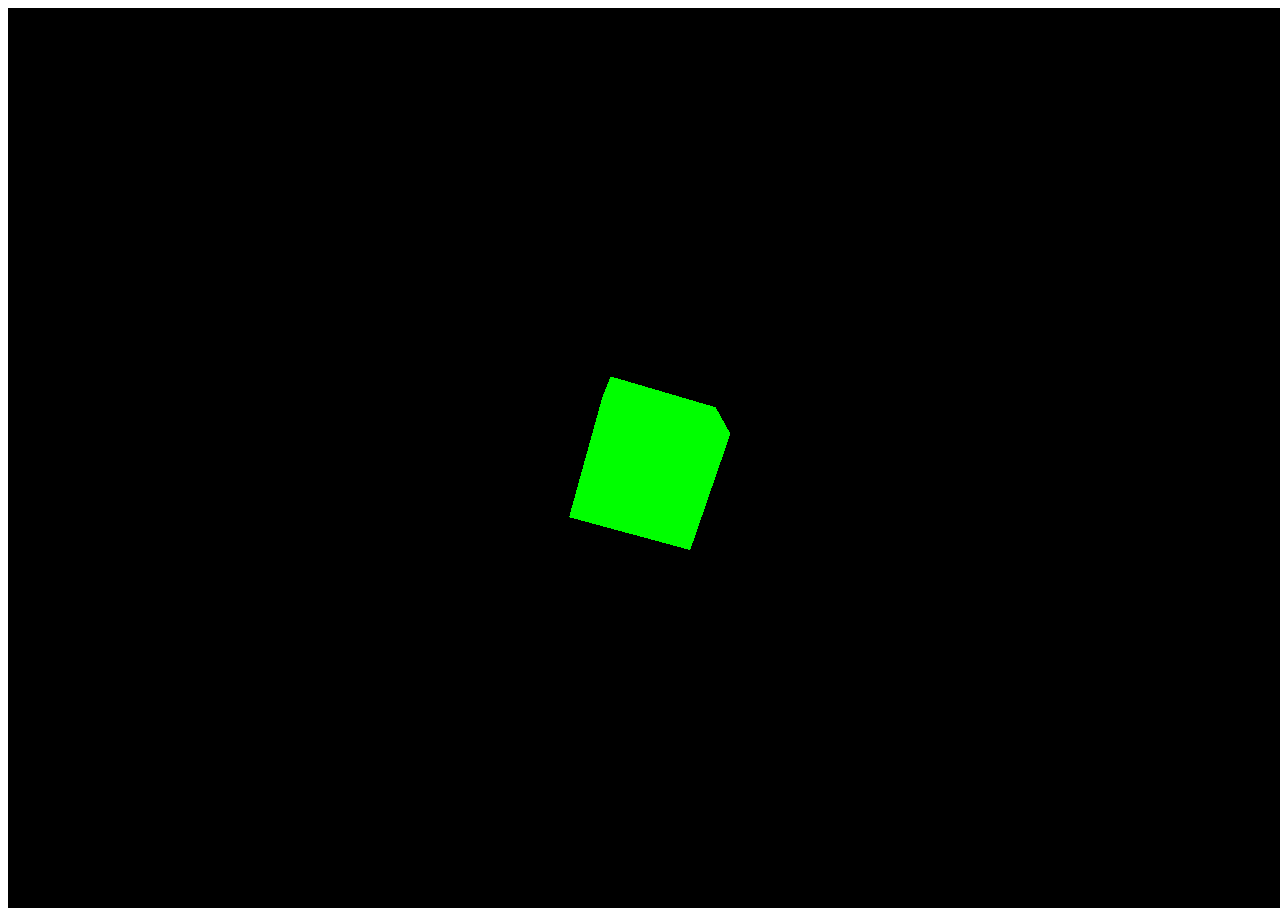
==== src/index.html @ 70dae1bb "Initial commit" ====
<html>
  <head>
    <style type="text/css" media="screen">
      canvas { width: 100%; height: 100%; }
    </style>

    <script src="jquery-2.1.1.js" type="text/javascript"></script>
    <script src="threejs/build/three.js" type="text/javascript"></script>
    <script src="main.js" type="text/javascript"></script>
  </head>

  <body>
  </body>
</html>
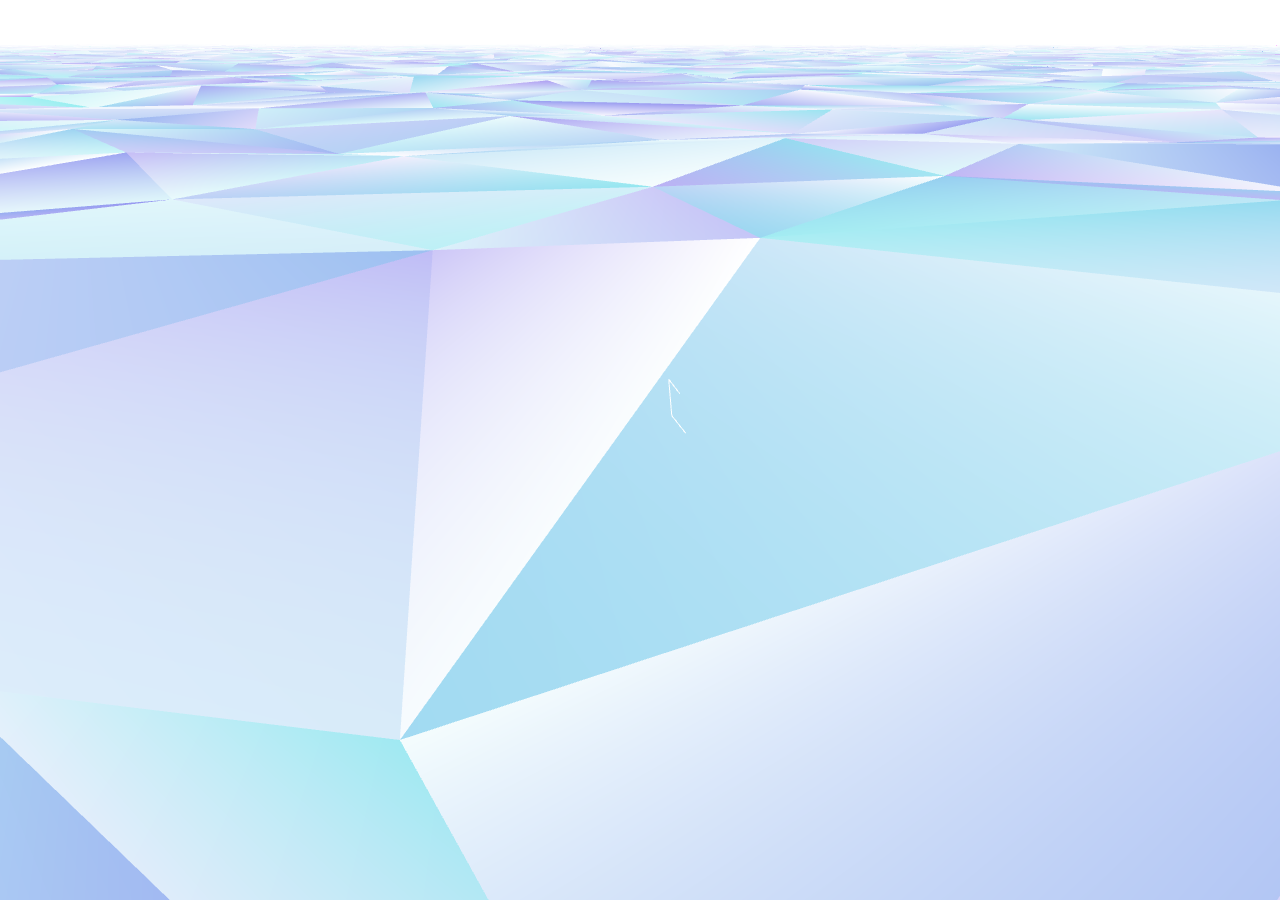
==== commit 2f8f3597: "Experimenting with a cube and a plane" ====
--- a/src/index.html
+++ b/src/index.html
@@ -1,14 +1,25 @@
 <html>
   <head>
     <style type="text/css" media="screen">
-      canvas { width: 100%; height: 100%; }
+      canvas {
+        position: absolute;
+        top: 0;
+        left: 0;
+        width: 100%;
+        height: 100%;
+      }
     </style>
 
     <script src="jquery-2.1.1.js" type="text/javascript"></script>
+
     <script src="threejs/build/three.js" type="text/javascript"></script>
+    <script src="threejs/examples/js/controls/PointerLockControls.js" type="text/javascript"></script>
+
     <script src="main.js" type="text/javascript"></script>
   </head>
 
   <body>
+    <canvas>
+    </canvas>
   </body>
 </html>
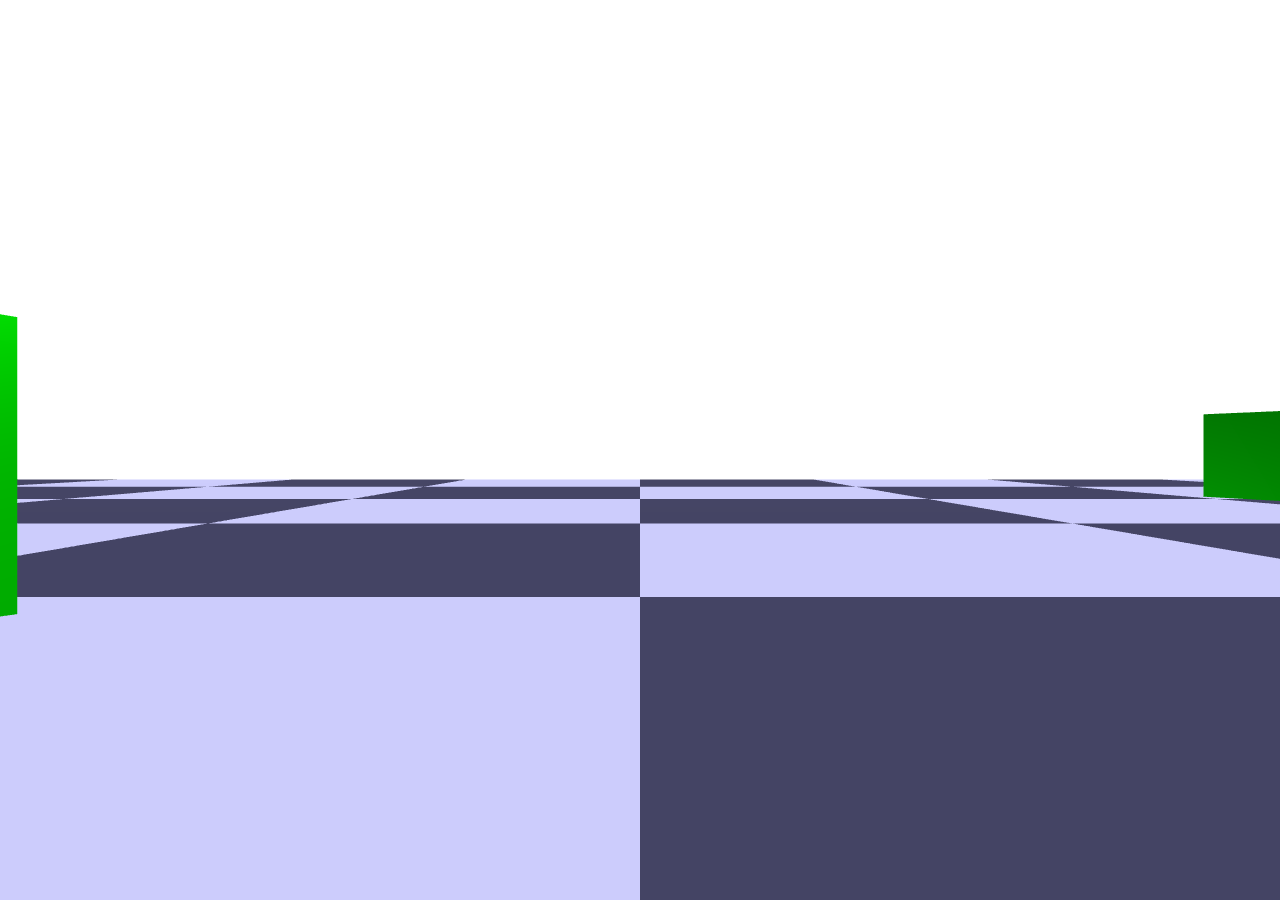
==== commit 0d67317f: "Looking around with the camera" ====
--- a/src/index.html
+++ b/src/index.html
@@ -15,6 +15,7 @@
     <script src="threejs/build/three.js" type="text/javascript"></script>
     <script src="threejs/examples/js/controls/PointerLockControls.js" type="text/javascript"></script>
 
+    <script src="jquery.pointerlock.js" type="text/javascript"></script>
     <script src="main.js" type="text/javascript"></script>
   </head>
 
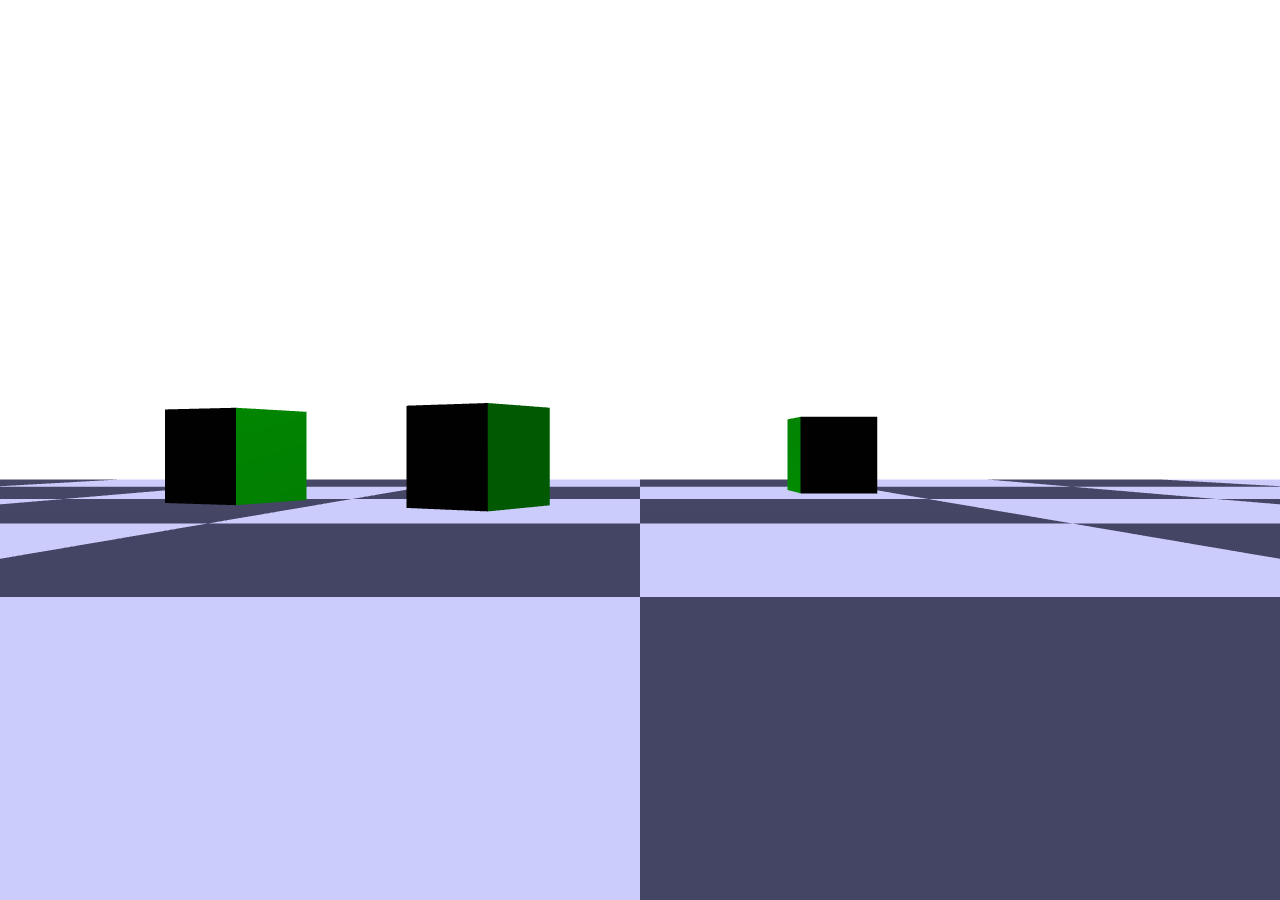
==== commit d0c9ec51: "WASD movement" ====
--- a/src/index.html
+++ b/src/index.html
@@ -16,6 +16,8 @@
     <script src="threejs/examples/js/controls/PointerLockControls.js" type="text/javascript"></script>
 
     <script src="jquery.pointerlock.js" type="text/javascript"></script>
+
+    <script src="controls.js" type="text/javascript"></script>
     <script src="main.js" type="text/javascript"></script>
   </head>
 
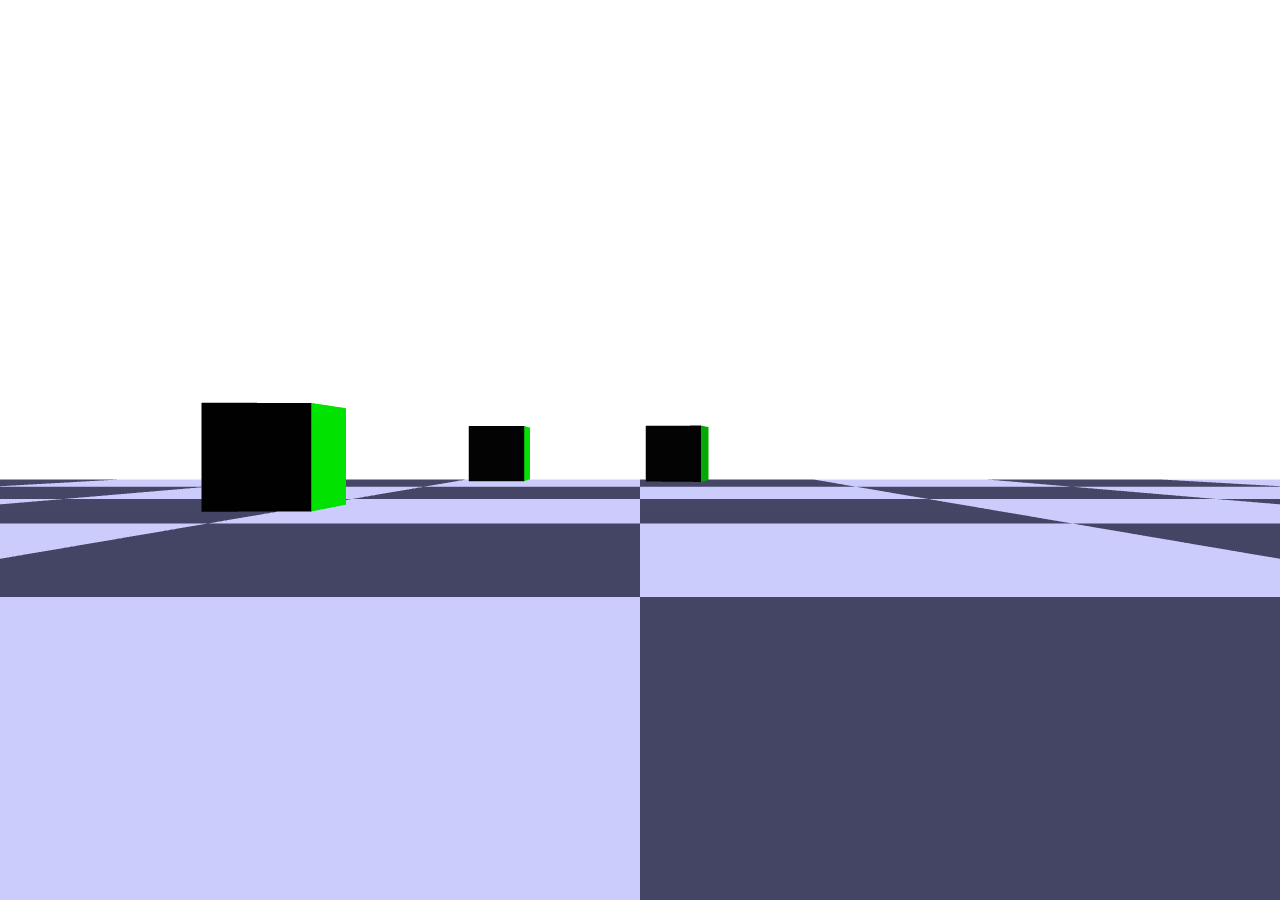
==== commit ece1aae1: "Shooting" ====
--- a/src/index.html
+++ b/src/index.html
@@ -11,11 +11,9 @@
     </style>
 
     <script src="jquery-2.1.1.js" type="text/javascript"></script>
+    <script src="jquery.pointerlock.js" type="text/javascript"></script>
 
     <script src="threejs/build/three.js" type="text/javascript"></script>
-    <script src="threejs/examples/js/controls/PointerLockControls.js" type="text/javascript"></script>
-
-    <script src="jquery.pointerlock.js" type="text/javascript"></script>
 
     <script src="controls.js" type="text/javascript"></script>
     <script src="main.js" type="text/javascript"></script>
